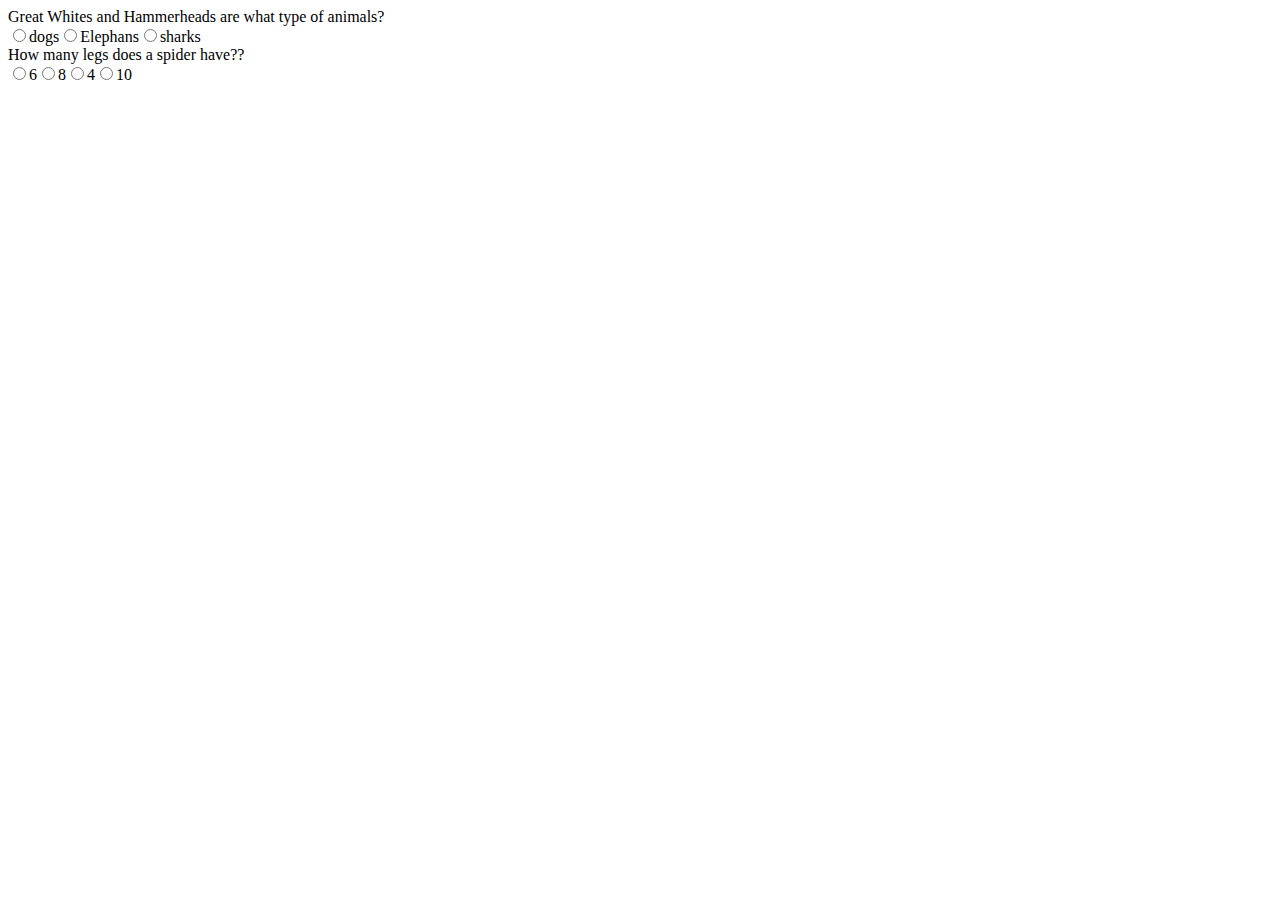
==== index.html @ 45a32a0a "Trivia Game" ====
<!DOCTYPE html>
<html lang="en">

<head>
    <meta charset="UTF-8">
    <meta name="viewport" content="width=device-width, initial-scale=1.0">
    <meta http-equiv="X-UA-Compatible" content="ie=edge">
    <script src="https://code.jquery.com/jquery-1.10.2.js"></script>
    <title>Trivia Game </title>
</head>

<body>

    <!-- form creation -->
    <form action="">
        <!-- question container -->
        <div class="question_container">



        </div>
    </form>



    <script src="assets/javascript/app.js"></script>
</body>

</html>
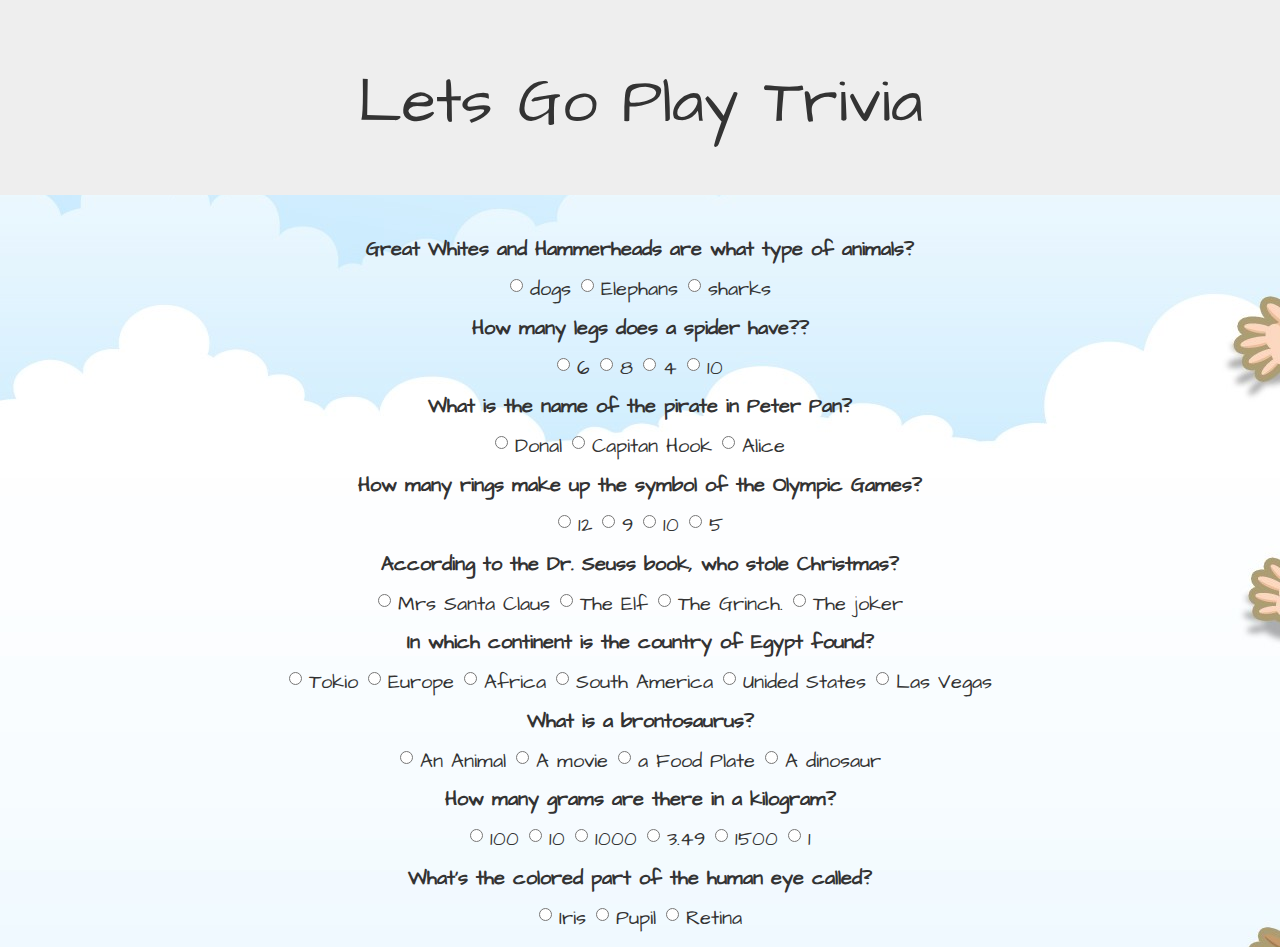
==== commit beb1a954: "Update" ====
--- a/index.html
+++ b/index.html
@@ -6,21 +6,36 @@
     <meta name="viewport" content="width=device-width, initial-scale=1.0">
     <meta http-equiv="X-UA-Compatible" content="ie=edge">
     <script src="https://code.jquery.com/jquery-1.10.2.js"></script>
+    <link rel="stylesheet" href="https://maxcdn.bootstrapcdn.com/bootstrap/3.3.6/css/bootstrap.min.css">
+    <link href="https://fonts.googleapis.com/css?family=Architects+Daughter" rel="stylesheet">
+    <link rel="stylesheet" type="text/css" href="assets/css/style.css">
     <title>Trivia Game </title>
 </head>
 
 <body>
 
-    <!-- form creation -->
-    <form action="">
-        <!-- question container -->
-        <div class="question_container">
-
-
+    <div class="jumbotron">
+        <div class="container text-center">
+            <h1>Lets Go Play Trivia</h1>
 
         </div>
-    </form>
+    </div>
 
+    <div class="container text-center big_size">
+        <!-- Clock place or counter  -->
+        <div class="clock" id="clock-container">
+
+        </div>
+
+        <!-- form creation -->
+        <form>
+            <div class="form-group">
+                <!-- question container -->
+                <div class="question_container">
+                </div>
+            </div>
+        </form>
+    </div>
 
 
     <script src="assets/javascript/app.js"></script>
--- a/assets/css/style.css
+++ b/assets/css/style.css
@@ -0,0 +1,13 @@
+body {
+    font-family: 'Architects Daughter', cursive;
+    background-image: url(../images/background2.jpg);
+}
+
+.big_size {
+    font-size: 20px;
+}
+
+.question {
+    font-weight: bold;
+    margin: 10px 10px;
+}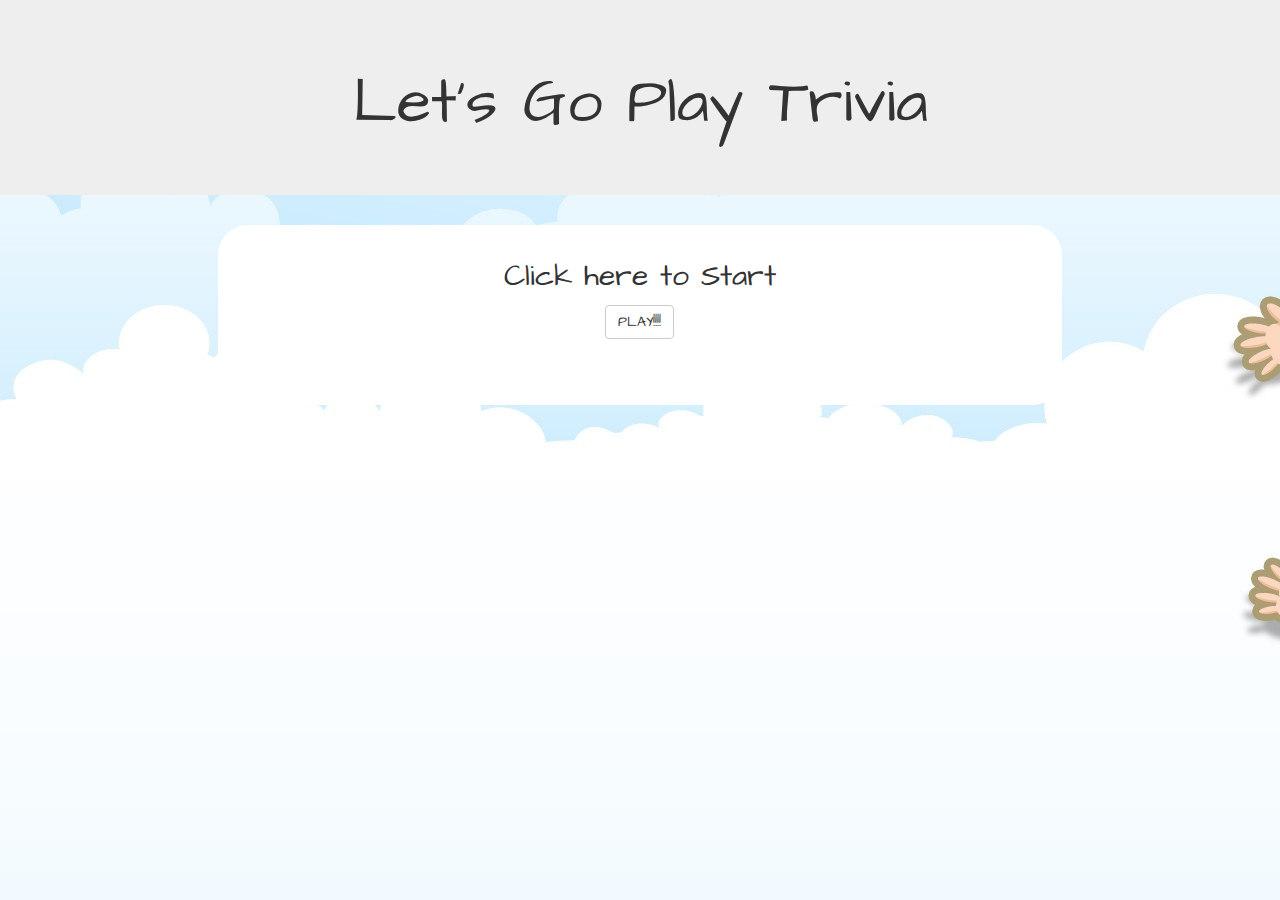
==== commit 874a8b67: "new update" ====
--- a/index.html
+++ b/index.html
@@ -16,17 +16,27 @@
 
     <div class="jumbotron">
         <div class="container text-center">
-            <h1>Lets Go Play Trivia</h1>
-
+            <h1>Let's Go Play Trivia</h1>
+        </div>
+    </div>
+    <div class="row">
+        <div class="col-md-2">
+        </div>
+        <div class="col-md-8 col-lg-8">
+            <div id="start_end_container" class="start text-center">
+                Click here to Start
+                <div id="start_button">
+                </div>
+            </div>
+        </div>
+        <div class="col-md-2">
         </div>
     </div>
 
     <div class="container text-center big_size">
         <!-- Clock place or counter  -->
         <div class="clock" id="clock-container">
-
         </div>
-
         <!-- form creation -->
         <form>
             <div class="form-group">
--- a/assets/css/style.css
+++ b/assets/css/style.css
@@ -10,4 +10,13 @@
 .question {
     font-weight: bold;
     margin: 10px 10px;
+}
+
+.start {
+    width: 100%;
+    height: 180px;
+    background-color: white;
+    border-radius: 30px;
+    font-size: 30px;
+    padding: 30px;
 }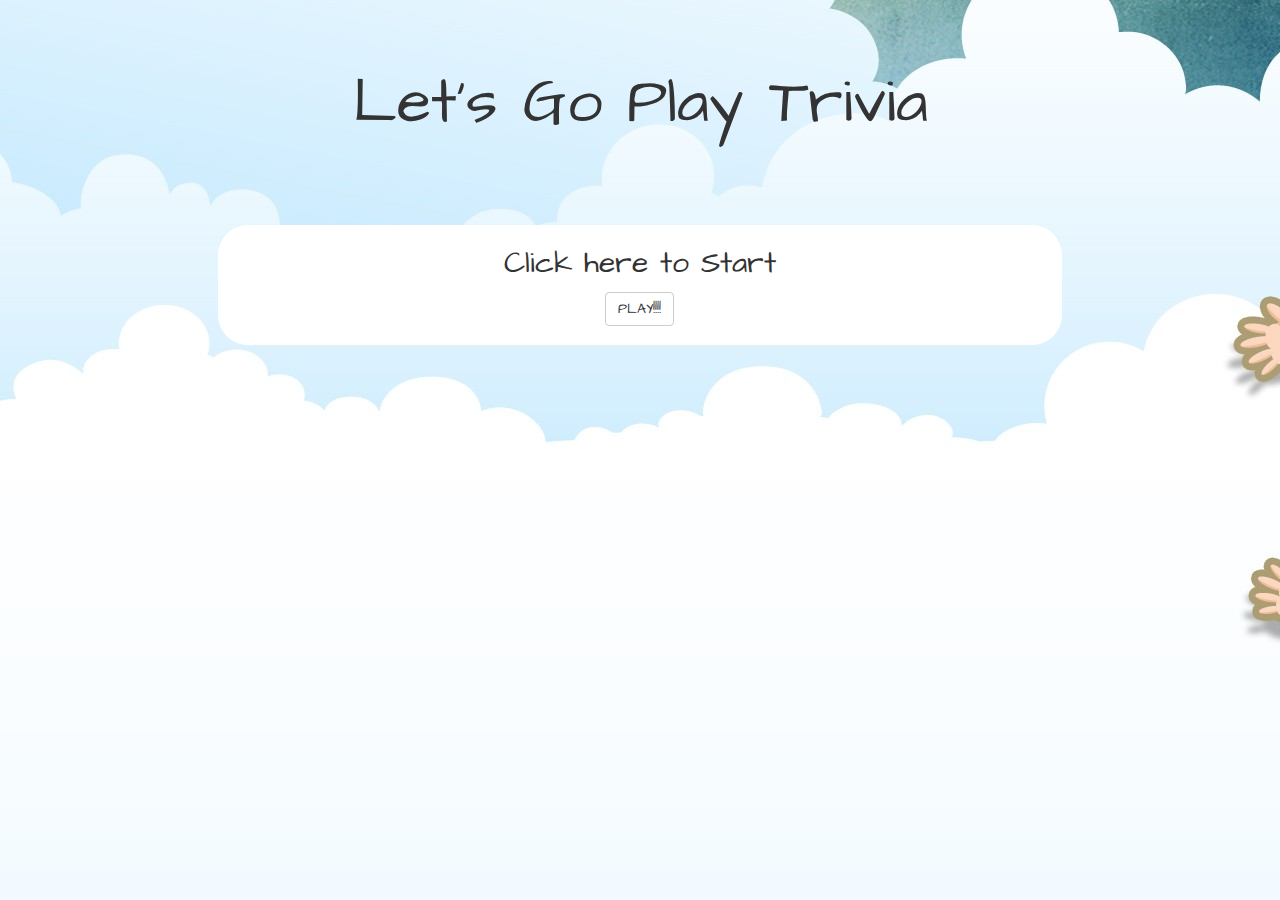
==== commit 147ed4ed: "update" ====
--- a/index.html
+++ b/index.html
@@ -45,6 +45,9 @@
                 </div>
             </div>
         </form>
+        <div class="result_container">
+
+        </div>
     </div>
 
 
--- a/assets/css/style.css
+++ b/assets/css/style.css
@@ -13,10 +13,12 @@
 }
 
 .start {
-    width: 100%;
-    height: 180px;
     background-color: white;
     border-radius: 30px;
     font-size: 30px;
-    padding: 30px;
+    padding: 2%;
+}
+
+.jumbotron {
+    background-color: unset;
 }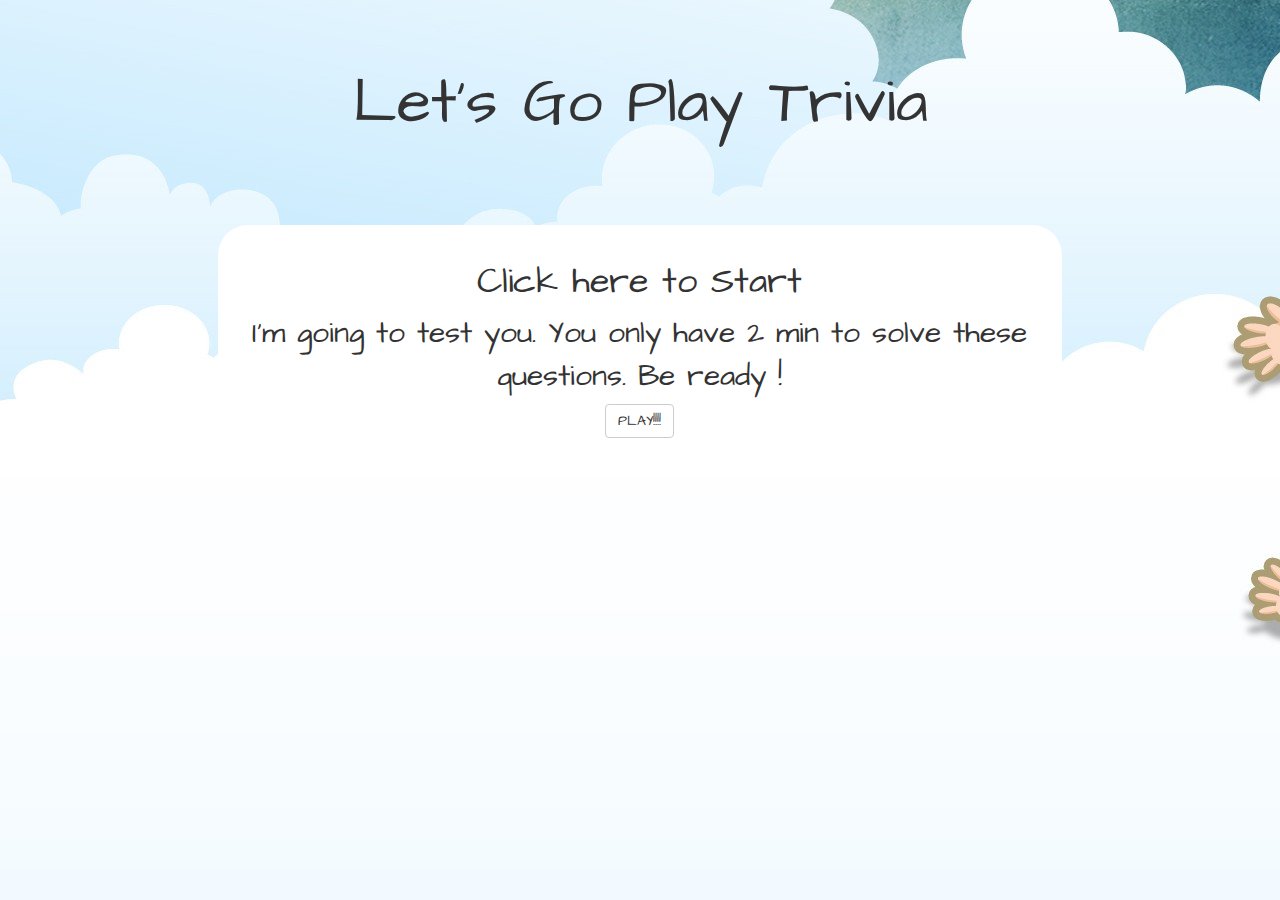
==== commit 77e1b221: "Final Update" ====
--- a/index.html
+++ b/index.html
@@ -24,7 +24,8 @@
         </div>
         <div class="col-md-8 col-lg-8">
             <div id="start_end_container" class="start text-center">
-                Click here to Start
+                <h1>Click here to Start</h1>
+                I'm going to test you. You only have 2 min to solve these questions. Be ready !
                 <div id="start_button">
                 </div>
             </div>
